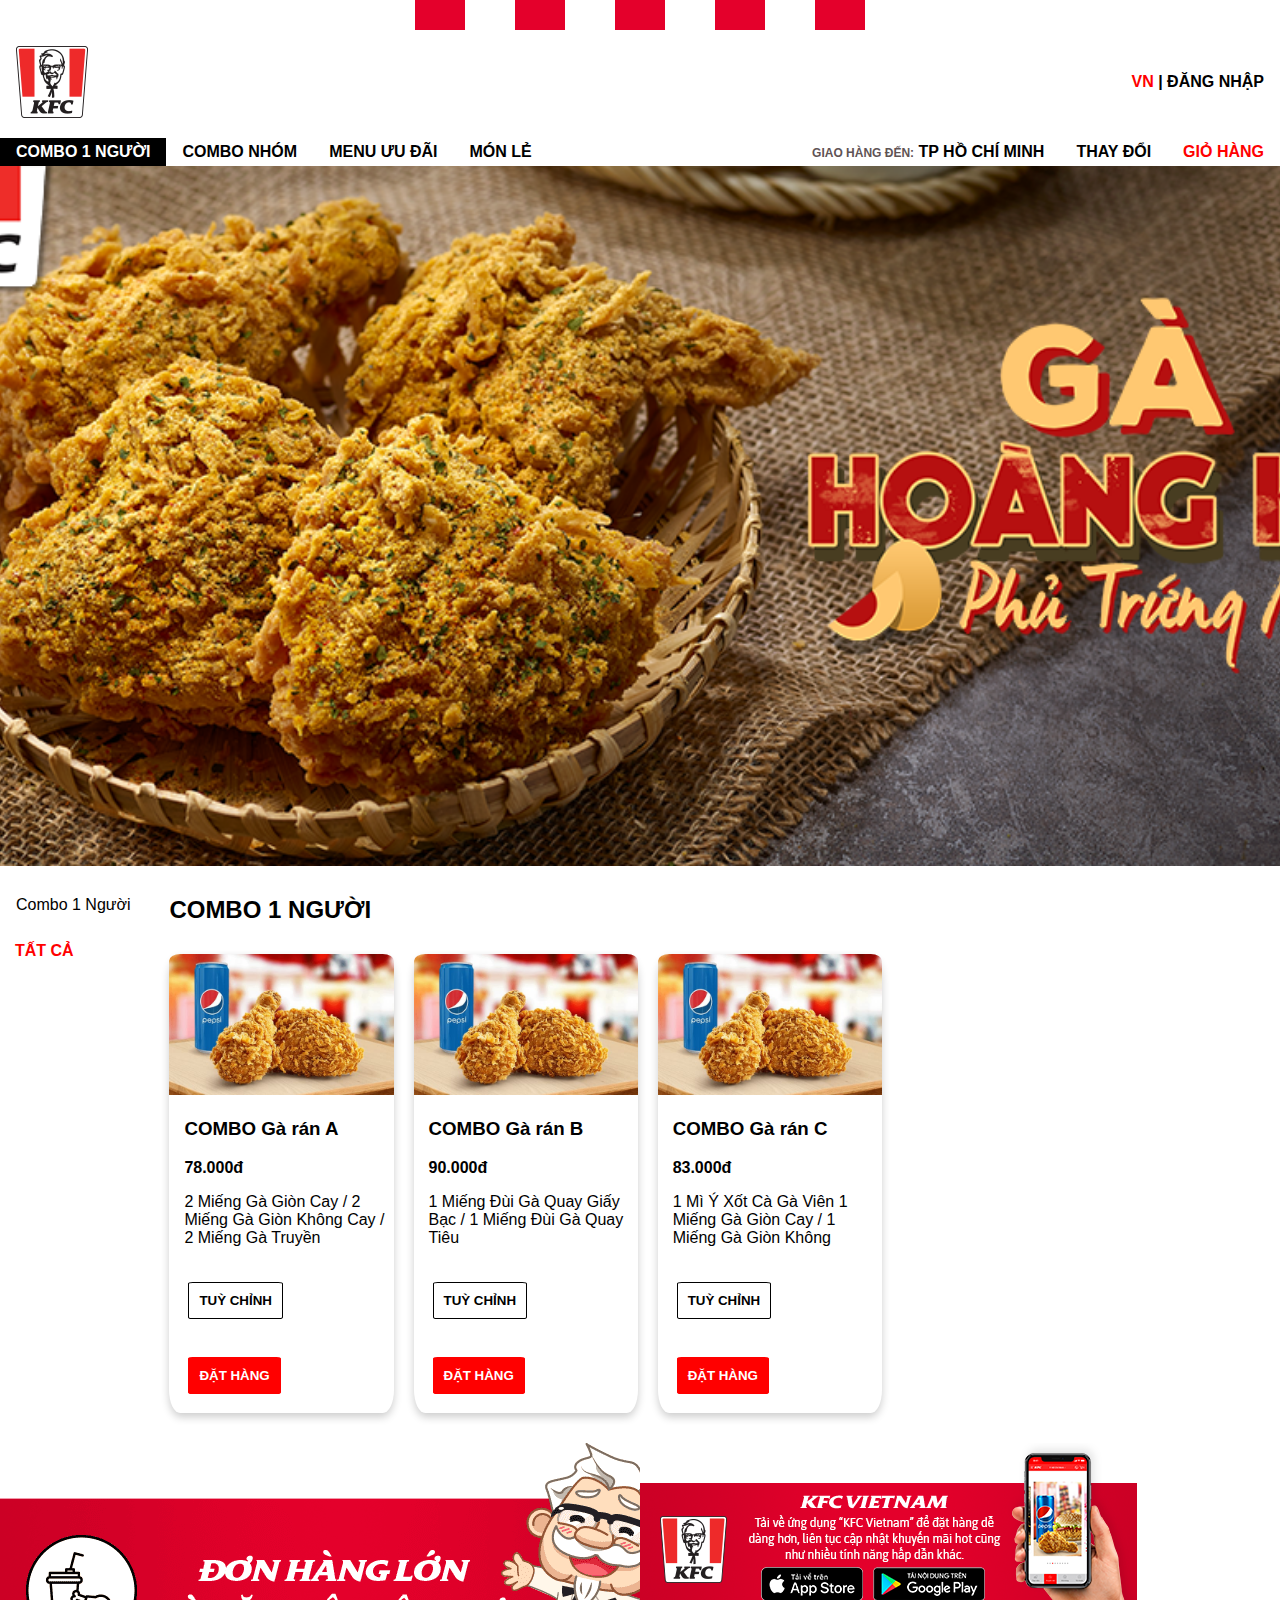
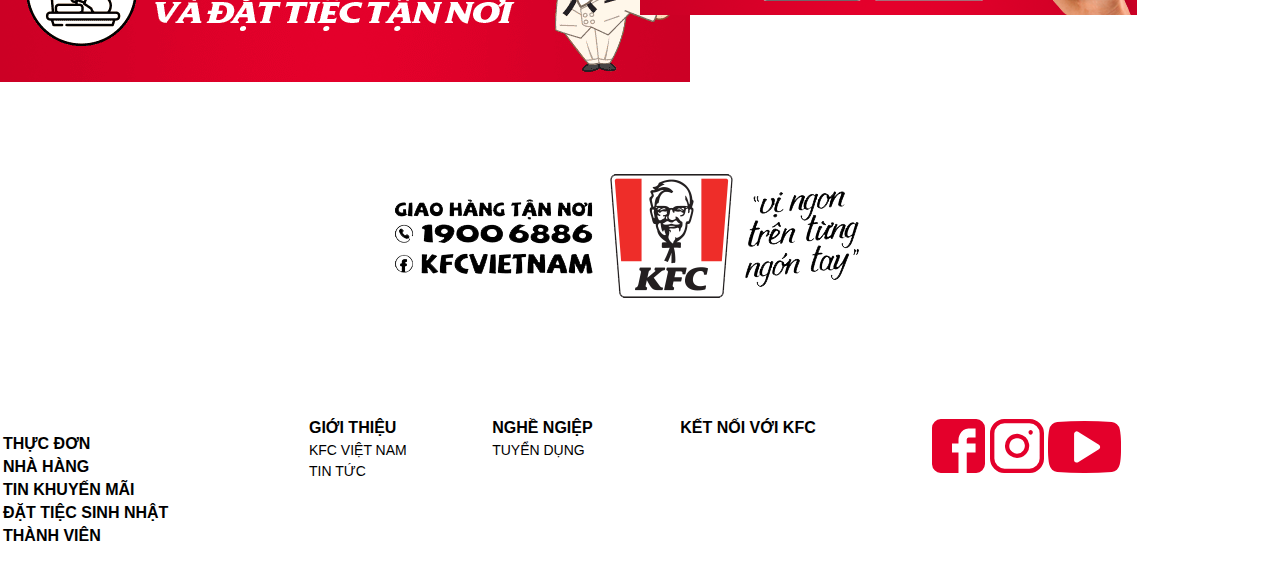
==== index.html @ 63294f63 "Add files via upload" ====
<!DOCTYPE html>
<html lang="en">
<head>
    <meta charset="UTF-8">
    <meta http-equiv="X-UA-Compatible" content="IE=edge">
    <meta name="viewport" content="width=device-width, initial-scale=1.0">
    <link rel="stylesheet" href="./css/index.css">
    <title>Document</title>
</head>
<body>
<!-- HEADER  -->
<div class="header">
    <div class="square">
        <div class="square_header"></div>
        <div class="square_header"></div>
        <div class="square_header"></div>
        <div class="square_header"></div>
        <div class="square_header"></div>
    </div>
    <div class="header_content">
        <img src="./img/logo_pc.png" alt="Logo">
        <p><span>VN</span> | Đăng nhập</p>
    </div>
    <div class="clear"></div>
    <div class="topnav">
        <a href="#" class="active">Combo 1 người</a>
        <a href="#">combo nhóm</a>
        <a href="#">menu ưu đãi</a>
        <a href="#">món lẻ</a>
       
        
        <a href="#"class="split cart">Giỏ hàng</a>
        <a href="#" class="split">Thay đổi </a>
        <a href="#" class="split"><span>Giao hàng đến:</span> TP Hồ Chí Minh</a>
        
    </div>
    <div class="clear"></div>
</div>
<!-- CAROUSEL  -->
<div class="carousel">
</div>
<!-- COMBO  -->
<div class="combo">
    <div class="combo1 col1">
        <span>Combo 1 Người</span>
        <br>
        <a href="#">Tất cả</a>
    </div>
    <div class="combo1 col2">
        <h2>COMBO 1 Người</h2>
        <div class="combo-content">
            <div class="combo_card">
                <img src="./img/b09860e31866521c.jpg" alt="">
                <h3>COMBO Gà rán A</h3>
                <span>78.000đ</span>
                <p>2 Miếng Gà Giòn Cay / 2 Miếng Gà Giòn Không Cay / 2 Miếng Gà Truyền</p>
                <button class="button1">Tuỳ chỉnh</button>
                <button class="button2">Đặt hàng</button>
            </div>
            <div class="combo_card">
                <img src="./img/b09860e31866521c.jpg" alt="">
                <h3>COMBO Gà rán B</h3>
                <span>90.000đ</span>
                <p>1 Miếng Đùi Gà Quay Giấy Bạc / 1 Miếng Đùi Gà Quay Tiêu</p>
                <button class="button1">Tuỳ chỉnh</button>
                <button class="button2">Đặt hàng</button>
            </div>
            <div class="combo_card">
                <img src="./img/b09860e31866521c.jpg" alt="">
                <h3>COMBO Gà rán C</h3>
                <span>83.000đ</span>
                <p>1 Mì Ý Xốt Cà Gà Viên
                    1 Miếng Gà Giòn Cay / 1 Miếng Gà Giòn Không</p>
                <button class="button1">Tuỳ chỉnh</button>
                <button class="button2">Đặt hàng</button>
            </div>
            <div class="clear"></div>
        </div>
    </div>
</div>
<!-- INTRO -->
<div class="intro">
    <div class="intro_col">
        <div class="intro_col1">
            <img src="./img/55e251880deec0ecc66ec6ad17e10832.png" alt="">
        </div>
        <div class="intro_col1">
            <img src="./img/71705e87d5d8af3f.png" alt="">
        </div>
        <div class="clear"></div>
    </div>
</div>
<!-- FOOTER  -->
<div class="footer">
    <div class="footer_bg"></div>
    <div class="footer_content">
        <table>
            <tr>
                <td>
                    <ul class="tb_col1">
                       
                        <a href="#">THực đơn</a>
                        <a href="#">nhà hàng</a>
                        <a href="#">tin khuyến mãi</a>
                        <a href="#">đặt tiệc sinh nhật</a>
                        <a href="#">thành viên</a>
                       
                        
                    </ul>
                </td>
                <td>
                    <a href="#">Giới thiệu</a>
                    <span>
                      <a href="#" class="data">KFC Việt Nam</a>
                      <a href="#" class="data">Tin tức</a>  
                    </span>
                </td>
                <td>
                    <a href="#">Nghề ngiệp</a>
                    <a href="#" class="data">Tuyển dụng</a>
                </td>
                <td>
                    <a href="#">Kết nối với KFC</a>
                </td>
                <td>
                    <img src="./img/icon_fb_red.svg" alt="">
                    <img src="./img/icon_ins_red.svg" alt="">
                    <img src="./img/icon_yt_red.svg" alt="">
                </td>
            </tr>
            
        </table>
    </div>
</div>
</body>
</html>
---- css/index.css ----
/* GLOBAL  */
*{
    box-sizing: border-box;
}
.html,body{
    font-size: 16px;
    font-family: Arial, Helvetica, sans-serif;
    margin-top: 0px;
    margin-left: auto;
    margin-right: auto;
}
.clear{
    clear: both;
}
/* HEADER  */
.header {
    background-color: white;
}
.square{
  display: flex;
  align-items: center;
  justify-content: center;
}

.square_header{
    width: 50px;
    height: 30px;
    background-color: #E4002B;
    margin: 0px 25px;
       
}
.header_content p{
   
    text-transform: uppercase;
    font-weight: bold;
    padding-right: 0px;
    margin: 27px 0px;
   
    /* text-align: right; */
    float: right;
    
}
.header_content img{
    height: auto;
}
.header_content{
    /* display: flex; */
    padding: 1em;
    align-items: center;
    align-content: center;
    justify-content: center;
    
}
.header_content span{
    color: red;
}
.topnav a{
    color: black;
    float: left;
    text-decoration: none;
    text-transform: uppercase;
    font-weight: bold;
    padding: 5px 16px;
}
.topnav span{
    color: #5f5355;
    font-size: 12px;
}
.topnav a.split{
    float: right;
}
.topnav a:hover{
    background-color: black;
    color: white;
}
.topnav .active{
    background-color: black;
    color: white;
}
.topnav .cart{
    color: red;
}
/* Carousel  */
.carousel{
    background: url('../img/09830872986cd54c.png');
    height: 700px;
    background-size: cover;
    background-repeat: no-repeat;
    background-position: center;
    margin-bottom: 30px;
}
/* COMBO */


.combo{
    display: flex;
    margin-bottom: 20px;
}
.combo1 img{
width: 100%;
border-top-left-radius: 5%;
border-top-right-radius: 5%;
}
.combo_card {

box-shadow: 0 4px 8px 0 rgba(0,0,0,0.2);
transition: 0.3s;
float: left;
width: 20%;
margin: 10px;
border-radius: 5%;



}
.combo_card:hover {
box-shadow: 0 8px 16px 0 rgba(0,0,0,0.2);
}
.combo1 h2{
display: block;
margin-top: 0px;
margin-left: 10px;
font-weight: bold;
text-transform: uppercase;
}
.combo .col1 a{
    margin-left: 15px;
    text-decoration: none;
    color: red;
    font-weight: bold;
    text-transform: uppercase;
  }
  .combo .col1{
    width: 20%;
  }
  .combo .col1 span{
    display: block;
    margin-bottom: 10px;
    margin-left: 16px;
  }

.button1 {
    background-color: white;
   border: black 1px solid;
   font-weight: bold;
   text-transform: uppercase;
}
.button2{
    background-color: red;
   border: red 1px solid;
   color: white;
   font-weight: bold;
   text-transform: uppercase;
}
.button1, .button2{
    margin: 19px;
    padding: 10px;
    border-radius: 5%;
}
.combo .col2 span{
    font-weight: bold;
}
.combo .col2 h3{
    display: block;
    margin-left: 15px;
}
.combo .col2 p{
    display: block;
    margin-left: 15px;
}
.combo .col2 span{
    display: block;
    margin-left: 15px;
}
/* INTRO  */
.intro_col{
    display: flex;
}
.intro_col1{
    float: left;
    width: 50%;

}
.footer_bg{
    background: url('../img/logo_footer_vi.png');
    height: 300px;
    /* background-size: cover; */
    background-repeat: no-repeat;
    background-position: center;
    margin-bottom: 30px;
}
.tb_col1 a, .footer_content a{
    text-decoration: none;
    display: block;
    text-transform: uppercase;
    font-weight: bold;
    color: black;
    padding-left: 0px;
    padding-bottom: 5px;
}
.footer_content ul{
    padding-left: 0px;
}
.footer_content table{
    width: 100%;
}
.footer_content td{
    vertical-align: top;
}
.footer_content .data{
    font-weight:normal ;
    color: black;
    font-size: 14px;
}
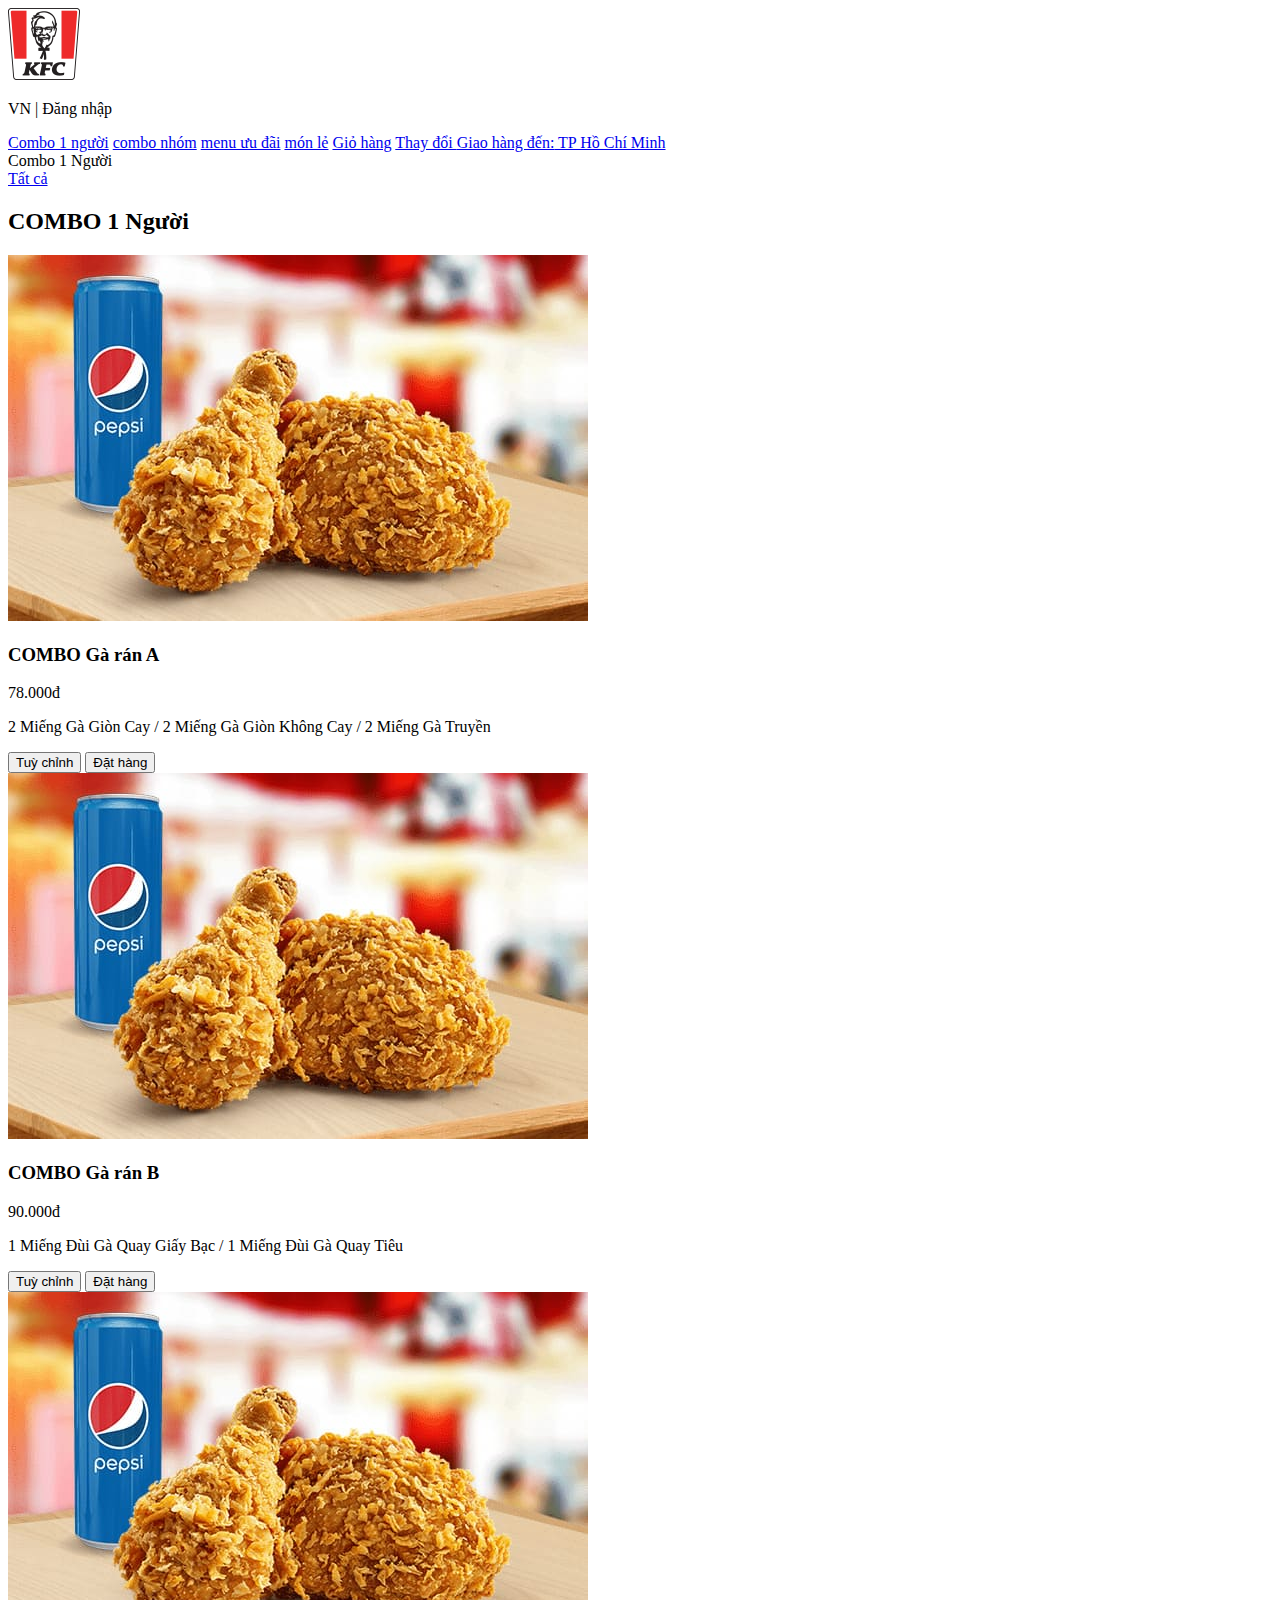
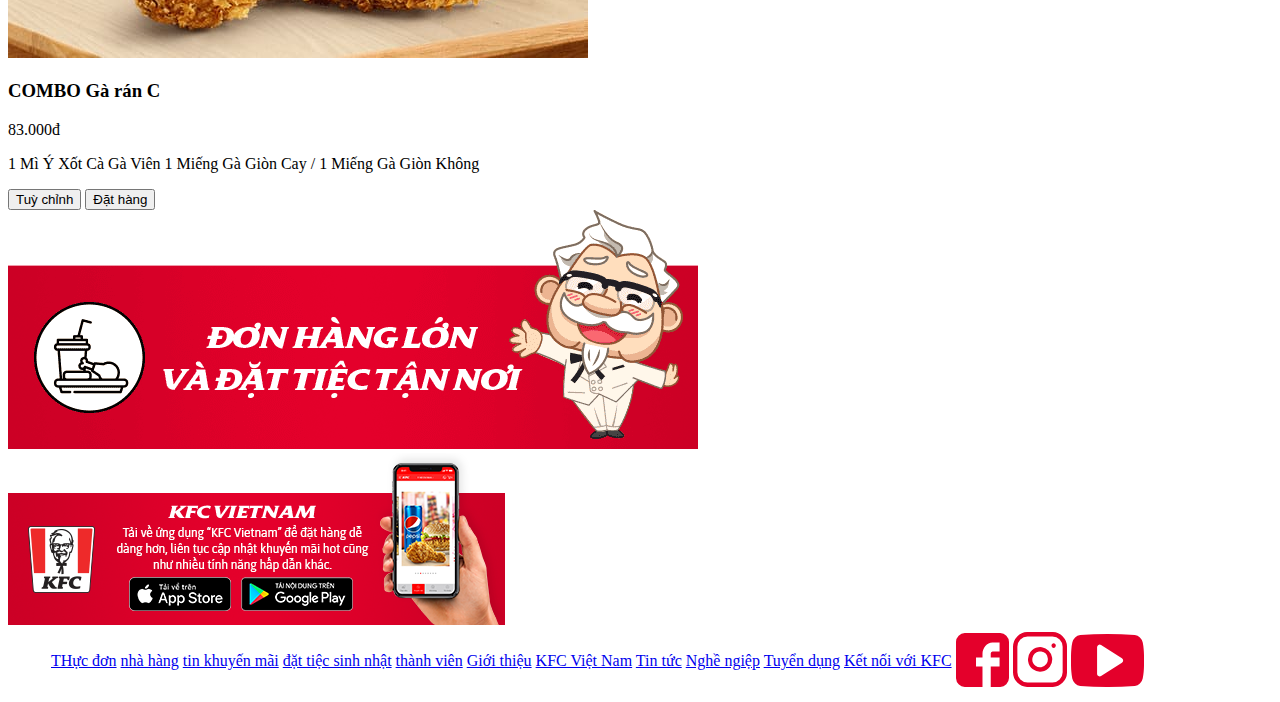
==== commit 9c5faf16: "Update index.html" ====
--- a/index.html
+++ b/index.html
@@ -4,7 +4,7 @@
     <meta charset="UTF-8">
     <meta http-equiv="X-UA-Compatible" content="IE=edge">
     <meta name="viewport" content="width=device-width, initial-scale=1.0">
-    <link rel="stylesheet" href="./css/index.css">
+    <link rel="stylesheet" href="https://github.com/KhaiHust/WEB/blob/main/css/index.css">
     <title>Document</title>
 </head>
 <body>
@@ -133,4 +133,4 @@
     </div>
 </div>
 </body>
-</html>+</html>
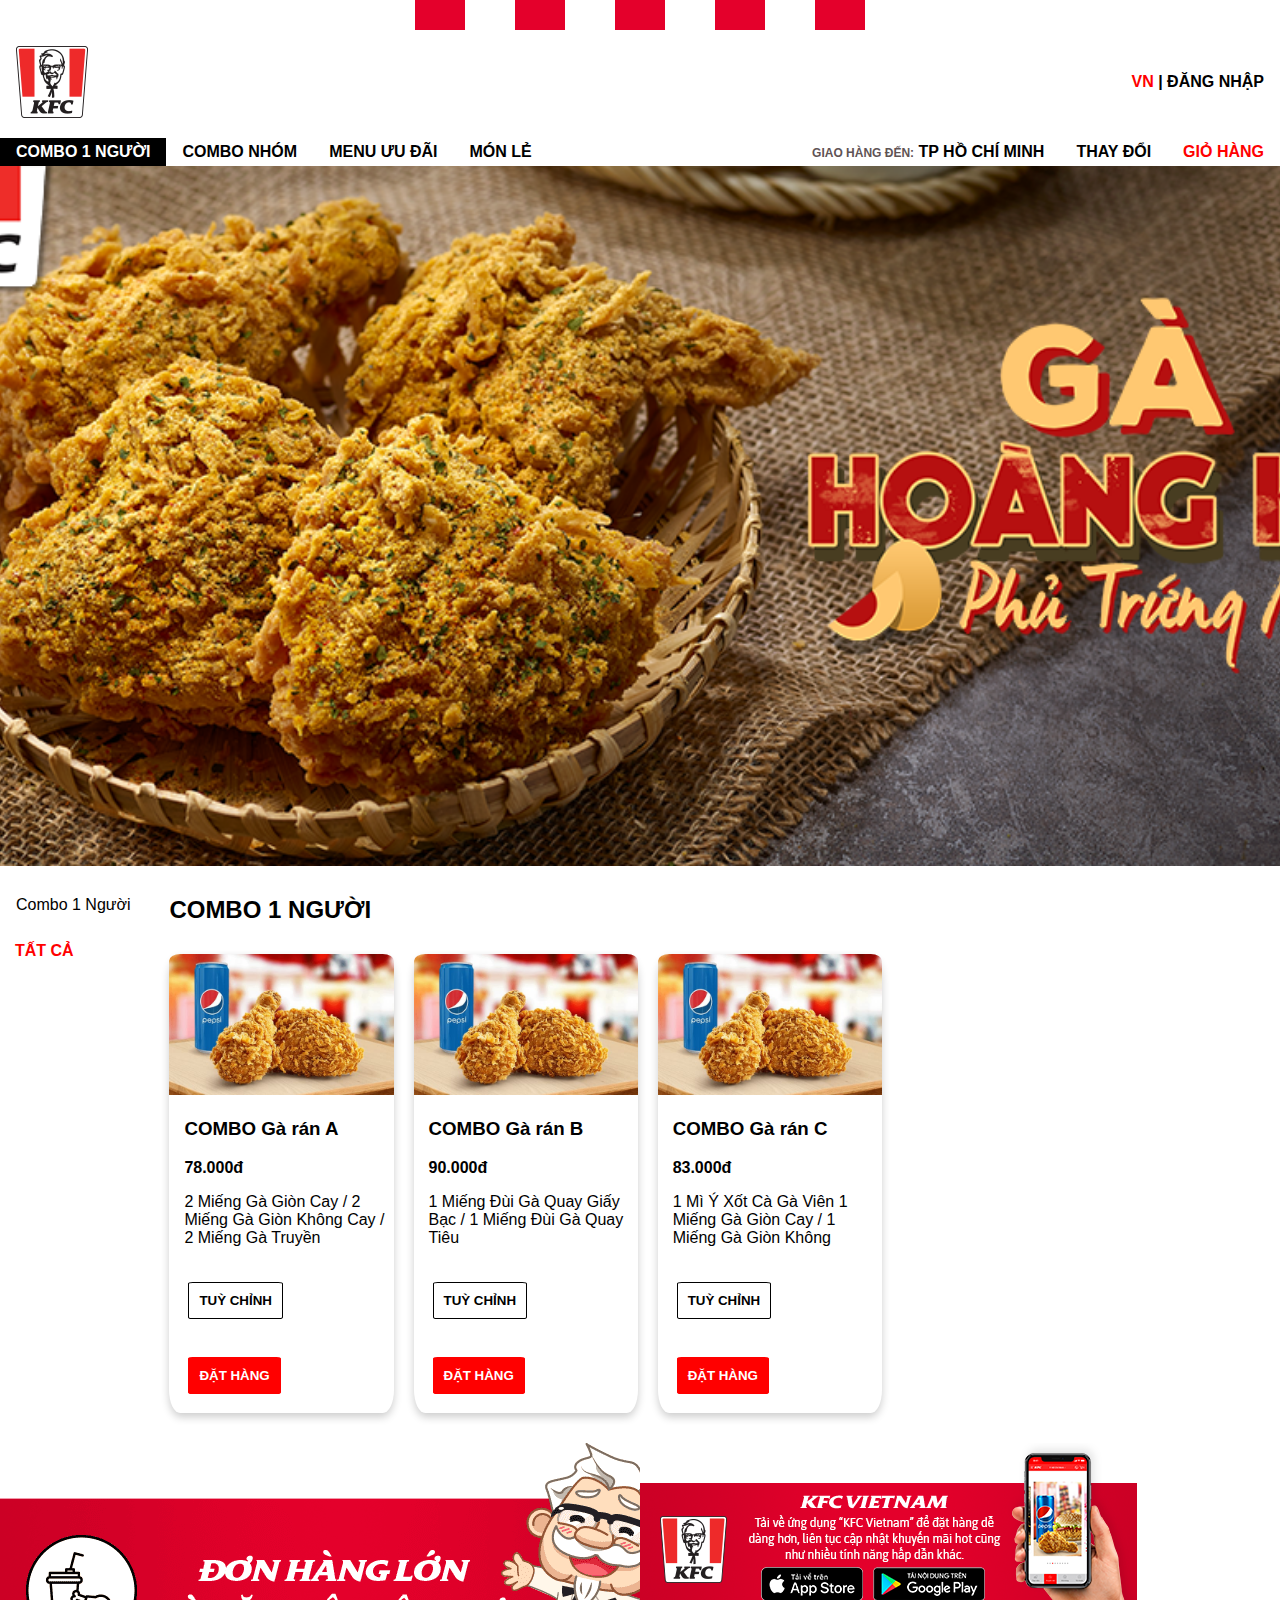
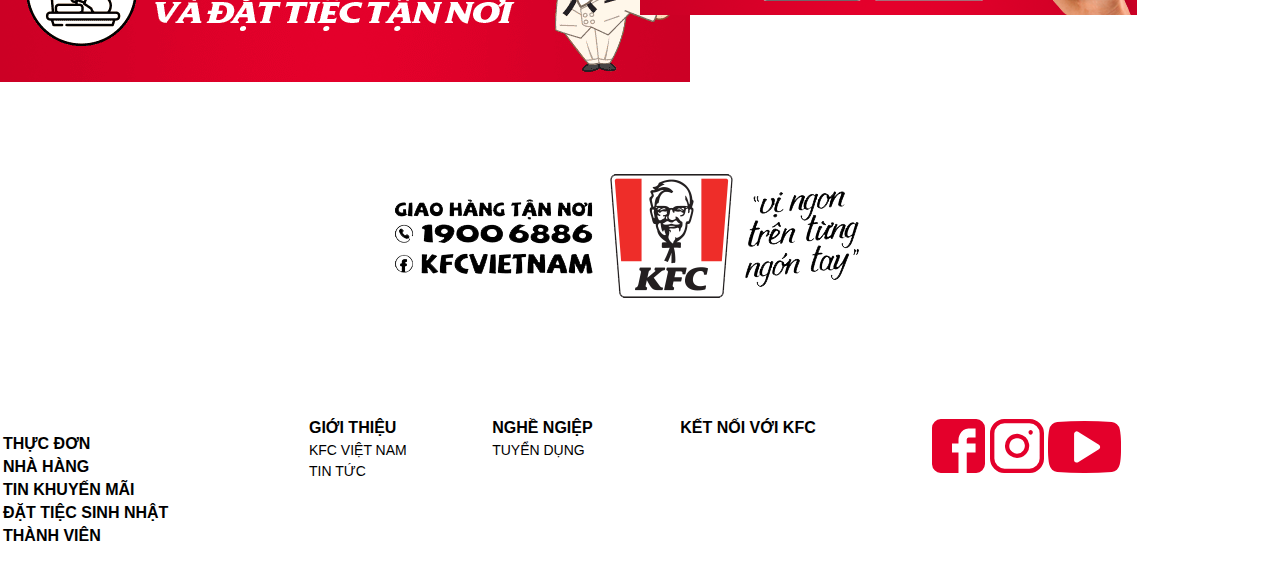
==== commit a776f253: "Update index.html" ====
--- a/index.html
+++ b/index.html
@@ -4,7 +4,7 @@
     <meta charset="UTF-8">
     <meta http-equiv="X-UA-Compatible" content="IE=edge">
     <meta name="viewport" content="width=device-width, initial-scale=1.0">
-    <link rel="stylesheet" href="https://github.com/KhaiHust/WEB/blob/main/css/index.css">
+    <link rel="stylesheet" href="./css/index.css">
     <title>Document</title>
 </head>
 <body>
--- a/css/index.css
+++ b/css/index.css
@@ -0,0 +1,222 @@
+/* GLOBAL  */
+*{
+    box-sizing: border-box;
+}
+.html,body{
+    font-size: 16px;
+    font-family: Arial, Helvetica, sans-serif;
+    margin-top: 0px;
+    margin-left: auto;
+    margin-right: auto;
+}
+.clear{
+    clear: both;
+}
+/* HEADER  */
+.header {
+    background-color: white;
+}
+.square{
+  display: flex;
+  align-items: center;
+  justify-content: center;
+}
+
+.square_header{
+    width: 50px;
+    height: 30px;
+    background-color: #E4002B;
+    margin: 0px 25px;
+       
+}
+.header_content p{
+   
+    text-transform: uppercase;
+    font-weight: bold;
+    padding-right: 0px;
+    margin: 27px 0px;
+   
+    /* text-align: right; */
+    float: right;
+    
+}
+.header_content img{
+    height: auto;
+}
+.header_content{
+    /* display: flex; */
+    padding: 1em;
+    align-items: center;
+    align-content: center;
+    justify-content: center;
+    
+}
+.header_content span{
+    color: red;
+}
+.topnav a{
+    color: black;
+    float: left;
+    text-decoration: none;
+    text-transform: uppercase;
+    font-weight: bold;
+    padding: 5px 16px;
+}
+.topnav span{
+    color: #5f5355;
+    font-size: 12px;
+}
+.topnav a.split{
+    float: right;
+}
+.topnav a:hover{
+    background-color: black;
+    color: white;
+}
+.topnav .active{
+    background-color: black;
+    color: white;
+}
+.topnav .cart{
+    color: red;
+}
+/* Carousel  */
+.carousel{
+    background: url('../img/09830872986cd54c.png');
+    height: 700px;
+    background-size: cover;
+    background-repeat: no-repeat;
+    background-position: center;
+    margin-bottom: 30px;
+}
+/* COMBO */
+
+
+.combo{
+    display: flex;
+    margin-bottom: 20px;
+}
+.combo1 img{
+width: 100%;
+border-top-left-radius: 5%;
+border-top-right-radius: 5%;
+}
+.combo_card {
+
+box-shadow: 0 4px 8px 0 rgba(0,0,0,0.2);
+transition: 0.3s;
+float: left;
+width: 20%;
+margin: 10px;
+border-radius: 5%;
+
+
+
+}
+.combo_card:hover {
+box-shadow: 0 8px 16px 0 rgba(0,0,0,0.2);
+}
+.combo1 h2{
+display: block;
+margin-top: 0px;
+margin-left: 10px;
+font-weight: bold;
+text-transform: uppercase;
+}
+.combo .col1 a{
+    margin-left: 15px;
+    text-decoration: none;
+    color: red;
+    font-weight: bold;
+    text-transform: uppercase;
+  }
+  .combo .col1{
+    width: 20%;
+  }
+  .combo .col1 span{
+    display: block;
+    margin-bottom: 10px;
+    margin-left: 16px;
+  }
+
+.button1 {
+    background-color: white;
+   border: black 1px solid;
+   font-weight: bold;
+   text-transform: uppercase;
+}
+.button2{
+    background-color: red;
+   border: red 1px solid;
+   color: white;
+   font-weight: bold;
+   text-transform: uppercase;
+}
+.button1, .button2{
+    margin: 19px;
+    padding: 10px;
+    border-radius: 5%;
+}
+.combo .col2 span{
+    font-weight: bold;
+}
+.combo .col2 h3{
+    display: block;
+    margin-left: 15px;
+}
+.combo .col2 p{
+    display: block;
+    margin-left: 15px;
+}
+.combo .col2 span{
+    display: block;
+    margin-left: 15px;
+}
+/* INTRO  */
+.intro_col{
+    display: flex;
+}
+.intro_col1{
+    float: left;
+    width: 50%;
+
+}
+.footer_bg{
+    background: url('../img/logo_footer_vi.png');
+    height: 300px;
+    /* background-size: cover; */
+    background-repeat: no-repeat;
+    background-position: center;
+    margin-bottom: 30px;
+}
+.tb_col1 a, .footer_content a{
+    text-decoration: none;
+    display: block;
+    text-transform: uppercase;
+    font-weight: bold;
+    color: black;
+    padding-left: 0px;
+    padding-bottom: 5px;
+}
+.footer_content ul{
+    padding-left: 0px;
+}
+.footer_content table{
+    width: 100%;
+}
+.footer_content td{
+    vertical-align: top;
+}
+.footer_content .data{
+    font-weight:normal ;
+    color: black;
+    font-size: 14px;
+}
+
+
+
+
+
+
+
+
